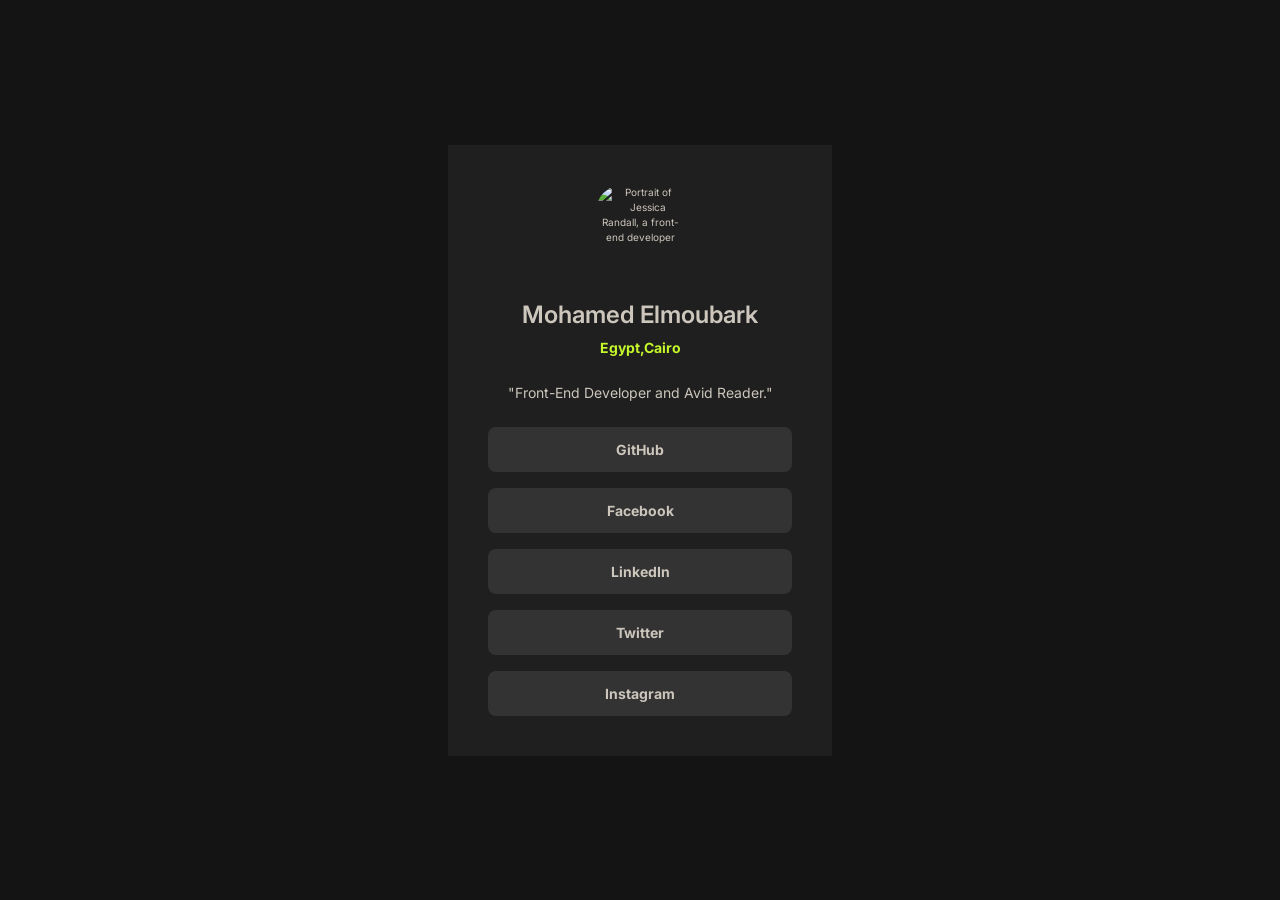
==== index.html @ e48e7af5 "Add files via upload uploaded social link files" ====
<!DOCTYPE html>
<html lang="en">
  <head>
    <meta charset="UTF-8" />
    <meta name="viewport" content="width=device-width, initial-scale=1.0" />
    <meta
      name="description"
      content="A Social Link component for improving front-end skills by building projects on Frontend Mentor."
    />
    <meta
      name="keywords"
      content="HTML, CSS, Social Profile, Frontend Mentor, Frontend Development"web_developer_2030
    />
    <link
      rel="icon"
      type="image/png"
      sizes="32x32"
      href="./assets/images/favicon-32x32.png"
    />
    <link rel="preconnect" href="https://fonts.googleapis.com" />
    <link rel="preconnect" href="https://fonts.gstatic.com" />
    <link
      href="https://fonts.googleapis.com/css2?family=Figtree:ital,wght@0,300..900;1,300..900&family=Inter:ital,opsz,wght@0,14..32,100..900;1,14..32,100..900&display=swap"
      rel="stylesheet"
    />
    <link rel="stylesheet" href="style.css" />
    <title> Social links profile</title>
  </head>
  <body>
    <main class="profile-container">
      <img
        class="profile-img"
        src="assets/images/DSC_221603.jpg"
        alt="Portrait of Jessica Randall, a front-end developer"
      />
      <div class="profile-text-box">
        <p class="profile-author">Mohamed Elmoubark</p>
        <p class="profile-city">Egypt,Cairo</p>
        <p class="profile-description">
          "Front-End Developer and Avid Reader."
        </p>
      </div>
      <div class="profile-links">
        <ul class="profile-links-list">
          <li><a class="profile-link" href="#">GitHub</a></li>
          <li><a class="profile-link" href="https://www.facebook.com/profile.php?id=61556300182256&mibextid=ZbWKwL">Facebook</a></li>
          <li><a class="profile-link" href="comment.html">LinkedIn</a></li>
          <li><a class="profile-link" href="#">Twitter</a></li>
          <li><a class="profile-link" href="https://www.instagram.com/goh_elbrt?igsh=bndwankzOGxucGh3">Instagram</a></li>
        </ul>
      </div>
    </main>
  </body>
</html>
---- style.css ----
/* DESIGN SYSTEM

--01--COLORS */

:root {
    --grey-900: #141414;
    --grey-800: #1f1f1f;
    --grey-700: #333333;
    --green: #C4F82A;
    --white: rgb(204, 198, 188);
}

/*
--02--TYPOGRAPHY
LINE HEIGHT: 150% 
FONT FAMILY: INTER
FONT WEIGHT: 400, 600, 700

--03--SPACING
40px
24px
16px
12px
8px
4px
*/

* {
    /* Global Reset*/
    margin: 0;
    padding: 0;
    box-sizing: border-box;
}

html {
    /* To make default rem 10px */
    font-size: 62.5%;
    line-height: 1.5;
}

/* DESKTOP FIRST STYLE*/

body {
    display: flex;
    align-items: center;
    justify-content: center;
    height: 100vh;
    font-family: "Inter", sans-serif;
    background-color: var(--grey-900);
}

.profile-container {
    display: flex;
    flex-direction: column;
    align-items: center;
    text-align: center;
    max-width: 38.4rem;
    width: 100%;
    padding: 4rem;
    margin: 2.4rem;
    gap: 2.4rem;
    background-color: var(--grey-800);
    color: var(--white);
}

.profile-img {
    width: 8.8rem;
    height: 8.8rem;
    border-radius: 30%;
}

.profile-author {
    font-size: 2.4rem;
    font-weight: 600;
    margin-bottom: 0.4rem;
}

.profile-city {
    font-size: 1.4rem;
    font-weight: 700;
    margin-bottom: 2.4rem;
    color: var(--green);
}

.profile-description {
    font-size: 1.4rem;
    font-weight: 400;
}

.profile-links {
    width: 100%;
}

.profile-links-list {
    display: flex;
    flex-direction: column;
    gap: 1.6rem;
    list-style: none;
}

.profile-link:link,
.profile-link:visited {
    display: block;
    padding: 1.2rem;
    text-decoration: none;
    font-size: 1.4rem;
    font-weight: 700;
    color: var(--white);
    background-color: var(--grey-700);
    border-radius: 8px;
    transition: all .5s;
}

.profile-link:active,
.profile-link:hover {
    color: var(--grey-700);
    background-color: var(--green);
}

/* MEDIA FOR TABLETS */

@media (max-width: 768px) {
    .profile-container {
        max-width: 45.6rem;
    }
}

/* MEDIA FOR MOBILE */
@media (max-width: 386px) {
    .profile-container {
        max-width: 32.7rem;
        padding: 2.4rem;
    }
}
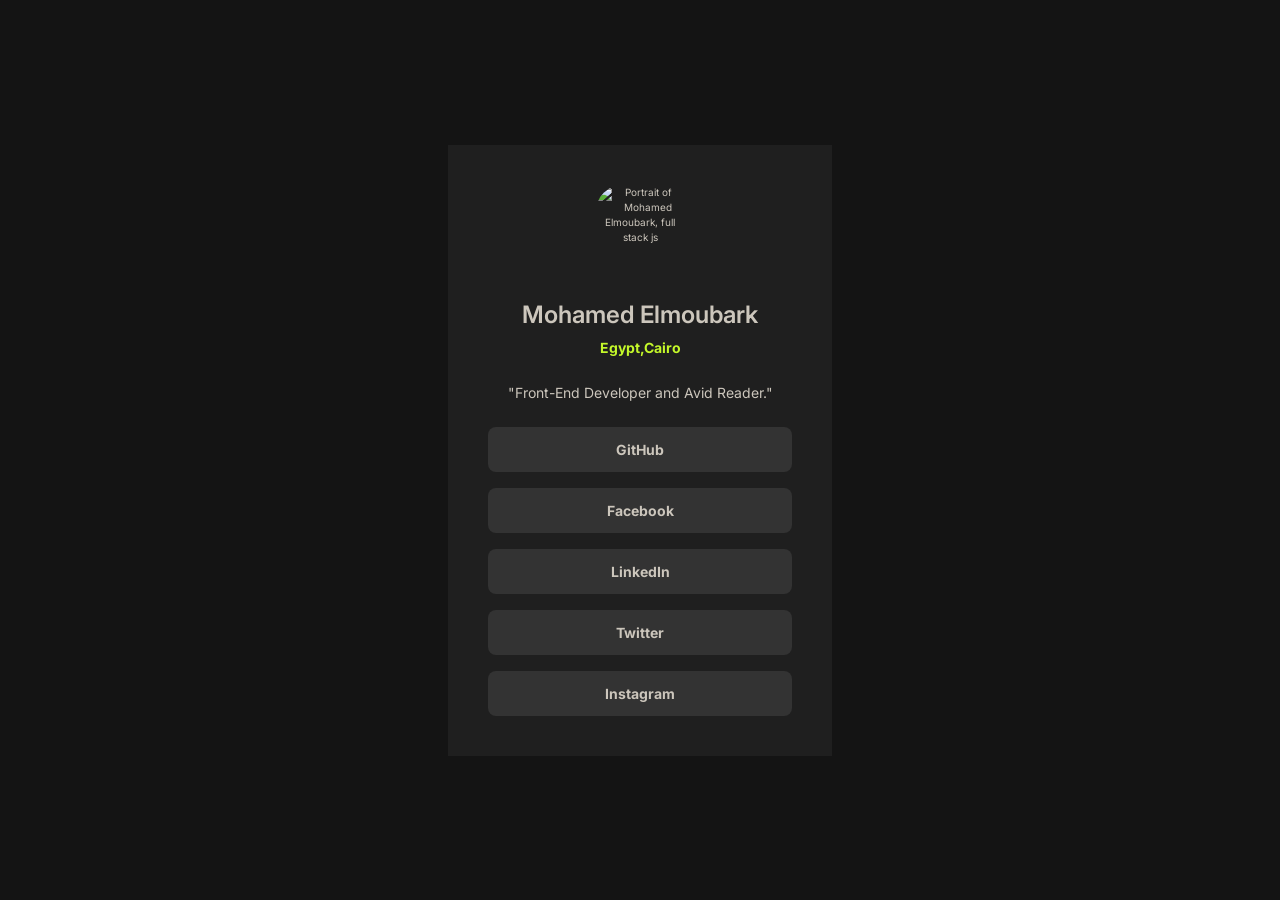
==== commit 5dbdfcb0: "Update index.html modify image source track" ====
--- a/index.html
+++ b/index.html
@@ -30,8 +30,8 @@
     <main class="profile-container">
       <img
         class="profile-img"
-        src="assets/images/DSC_221603.jpg"
-        alt="Portrait of Jessica Randall, a front-end developer"
+        src="./images/DSC_221603.jpg"
+        alt="Portrait of Mohamed Elmoubark, full stack js"
       />
       <div class="profile-text-box">
         <p class="profile-author">Mohamed Elmoubark</p>
